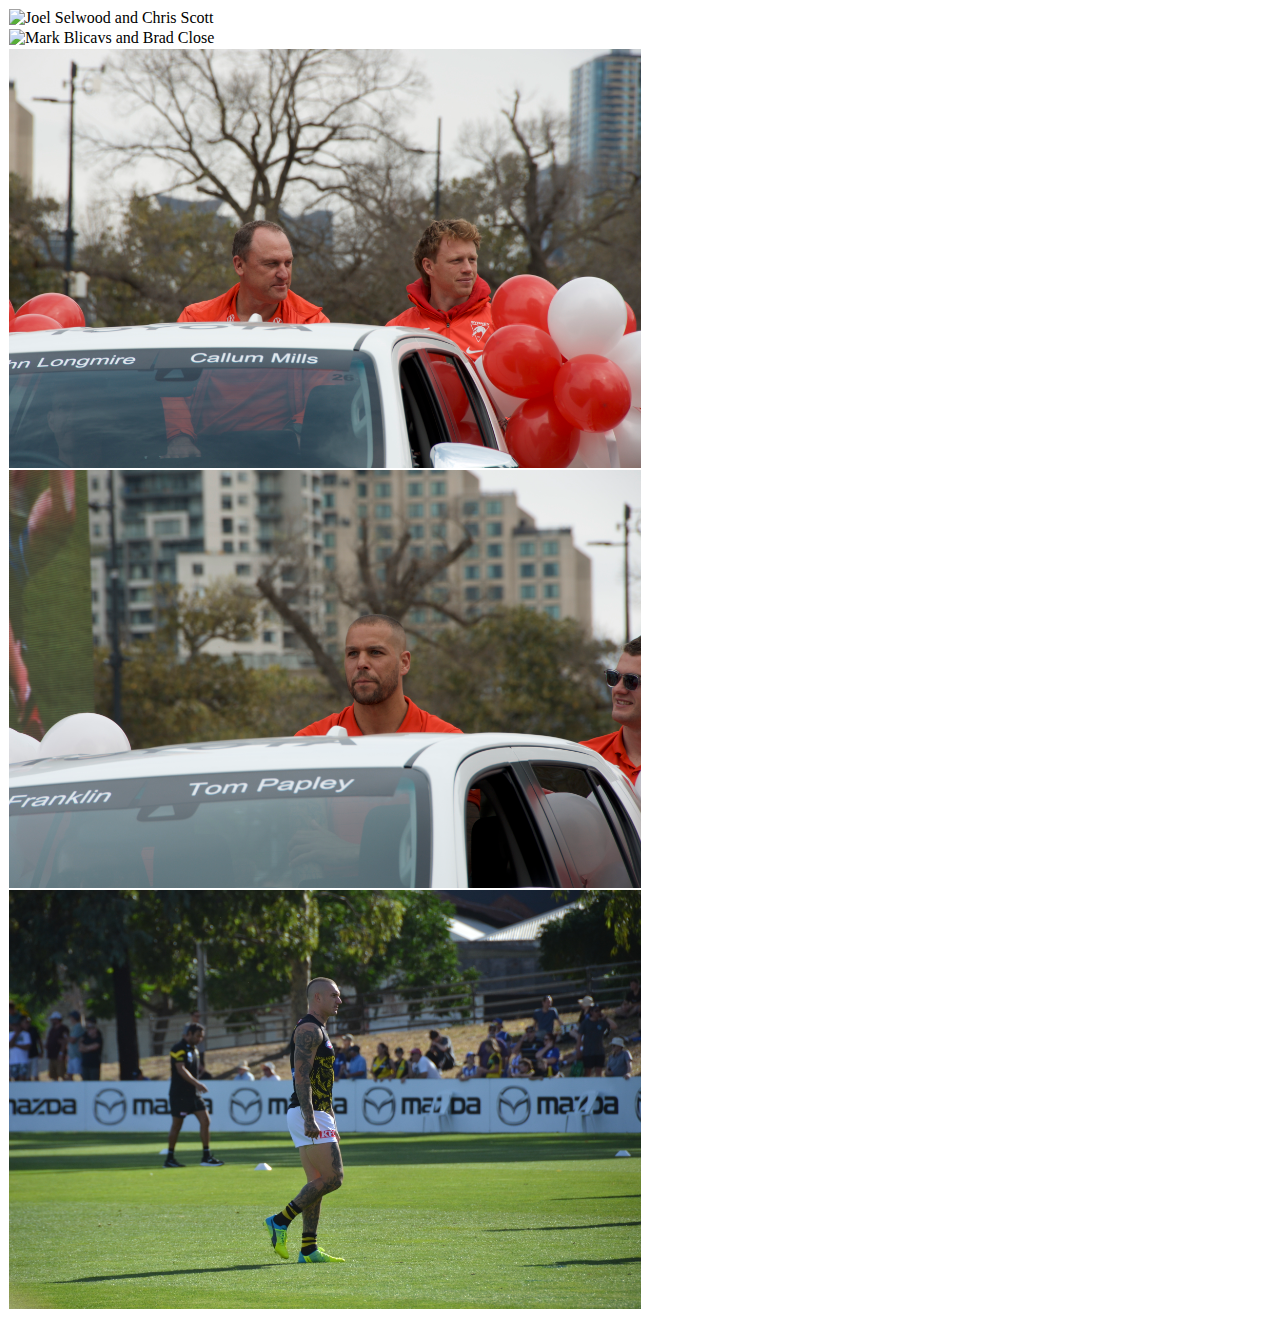
==== AFL photograhy.html @ f34a4230 "Update AFL photograhy.html" ====
<!DOCTYPE html>
    <html lang="en">
    <head>
        <meta charset="UTF-8">
        <meta http-equiv="X-UA-Compatible" content="IE=edge">
        <meta name="viewport" content="width=device-width, initial-scale=1.0">
        <title>AFL photography</title>
        <link rel="stylesheet" href="resources/AFL photography.css" />
        
        <!-- Joel Selwood and Chris Scott photo, overlay and text-->
        <style>
            .container {
  position: relative;
  width: 50%;
}

.image {
  display: block;
  width: 100%;
  height: auto;
}

.overlay {
  position: absolute;
  top: 0;
  bottom: 0;
  left: 0;
  right: 0;
  height: 100%;
  width: 100%;
  opacity: 0;
  transition: .5s ease;
  background-color: #236d7c;
}

.container:hover .overlay {
  opacity: 1;
}

.text {
  color: rgb(29, 9, 9);
  font-size: 20px;
  position: absolute;
  top: 50%;
  left: 50%;
  transform: translate(-50%, -50%);
  -ms-transform: translate(-50%, -50%);
}
</style>
</head>
<body>


<div class="container">
  <img src="pictures on website/DSC_2628.jpeg" alt="Joel Selwood and Chris Scott" class="image">
  <div class="overlay">
    <div class="text">Joel Selwood and Chris Scott at the Grand Final Parade 2022</div>
  </div>
</div>


<!-- Mark Blicavs and Brad Close photo, overlay and text-->
<style >
   .container {
  position: relative;
  width: 50%;
}

.image {
    border: 1px solid #ffffff;
  display: block;
  max-width: 100%;
  height: auto;
}

.overlay {
  position: absolute;
  top: 0;
  bottom: 0;
  left: 0;
  right: 0;
  height: auto;
  max-width: 100%;
  opacity: 0;
  transition: .5s ease;
  background-color: #f7a4a4;
}

.container:hover .overlay {
  opacity: 1;
}

.text {
  color: rgb(29, 9, 9);
  font-size: 20px;
  position: absolute;
  top: 50%;
  left: 50%;
  transform: translate(-50%, -50%);
  -ms-transform: translate(-50%, -50%);
}
</style>
</head>
<body>


<div class="container">
  <img src="pictures on website/DSC_2647.jpeg" alt="Mark Blicavs and Brad Close " class="image">
  <div class="overlay">
    <div class="text">Mark Blicavs and Brad Close at the Grand Final Parade 2022</div>
  </div>
</div>


<!-- John Longmire and Callum Mills photo, overlay and text-->
<style>
    .container {
position: relative;
width: 50%;
}

.image {
border: 1px solid #ffffff;
display: block;
width: 100%;
height: auto;
}

.overlay {
position: absolute;
top: 0;
bottom: 0;
left: 0;
right: 0;
height: 100%;
width: 100%;
opacity: 0;
transition: .5s ease;
background-color: #f7a4a4;
}

.container:hover .overlay {
opacity: 1;
}

.text {
color: rgb(29, 9, 9);
font-size: 20px;
position: absolute;
top: 50%;
left: 50%;
transform: translate(-50%, -50%);
-ms-transform: translate(-50%, -50%);
}
</style>
</head>
<body>


<div class="container">
<img src="pictures on website/DSC_2713.jpeg" alt="John Longmire and Callum Mills" class="image">
<div class="overlay">
<div class="text">John Longmire and Callum Mills at the Grand Final Parade 2022</div>
</div>
</div>


<!-- Buddy Franklin and Tom Papley photo, overlay and text-->
<style>
  .container {
position: relative;
width: 50%;
}

.image {
border: 1px solid #ffffff;
display: block;
width: 100%;
height: auto;
}

.overlay {
position: absolute;
top: 0;
bottom: 0;
left: 0;
right: 0;
height: 100%;
width: 100%;
opacity: 0;
transition: .5s ease;
background-color: #f7a4a4;
}

.container:hover .overlay {
opacity: 1;
}

.text {
color: rgb(29, 9, 9);
font-size: 20px;
position: absolute;
top: 50%;
left: 50%;
transform: translate(-50%, -50%);
-ms-transform: translate(-50%, -50%);
}
</style>
</head>
<body>


<div class="container">
<img src="pictures on website/DSC_2794.jpeg" alt="Buddy Franklin and Tom Papley" class="image">
<div class="overlay">
<div class="text">Buddy Franklin and Tom Papley at the Grand Final Parade 2022</div>
</div>
</div>


<!-- Dustin Martin photo, overlay and text-->
<style>
  .container {
position: relative;
width: 50%;
}

.image {
border: 1px solid #ffffff;
display: block;
width: 100%;
height: auto;
}

.overlay {
position: absolute;
top: 0;
bottom: 0;
left: 0;
right: 0;
height: 100%;
width: 100%;
opacity: 0;
transition: .5s ease;
background-color: #f7a4a4;
}

.container:hover .overlay {
opacity: 1;
}

.text {
color: rgb(29, 9, 9);
font-size: 20px;
position: absolute;
top: 50%;
left: 50%;
transform: translate(-50%, -50%);
-ms-transform: translate(-50%, -50%);
}
</style>
</head>
<body>


<div class="container">
<img src="pictures on website/DSC_3811.JPG" alt="Dustin Martin" class="image">
<div class="overlay">
<div class="text">Dustin Martin warming up on Arden Street Oval</div>
</div>
</div>
---- resources/AFL photography.css ----
/*
.container {
    position: relative;
    width: 50%;
}

.image {
    display: block;
    width: 100%;
    height: auto;
}

.overlay {
    position: absolute;
    top: 0;
    bottom: 0;
    left: 0;
    right: 0;
    height: 100%;
    width: 100%;
    opacity: 0;
    transition: .5s ease;
    background-color: rgb(83, 183, 56);
}

.container:hover .overlay {
    opacity: 1;
}


.text {
    color: white;
    font-size: 20px;
    position: absolute;
    top: 50%;
    left: 50%;
    transform: translate(-50%, -50%);
    -ms-transform: translate(-50%, -50%);
}



grid {
    display: grid;
    grid-template-columns: repeat(auto-fill, minmax(200px, 1fr));
    column-gap: 40px;
    align-items: start;
}


img {
    border: 1px solid #ccc;
    max-width: 75%;
    height: auto;
} 
*/
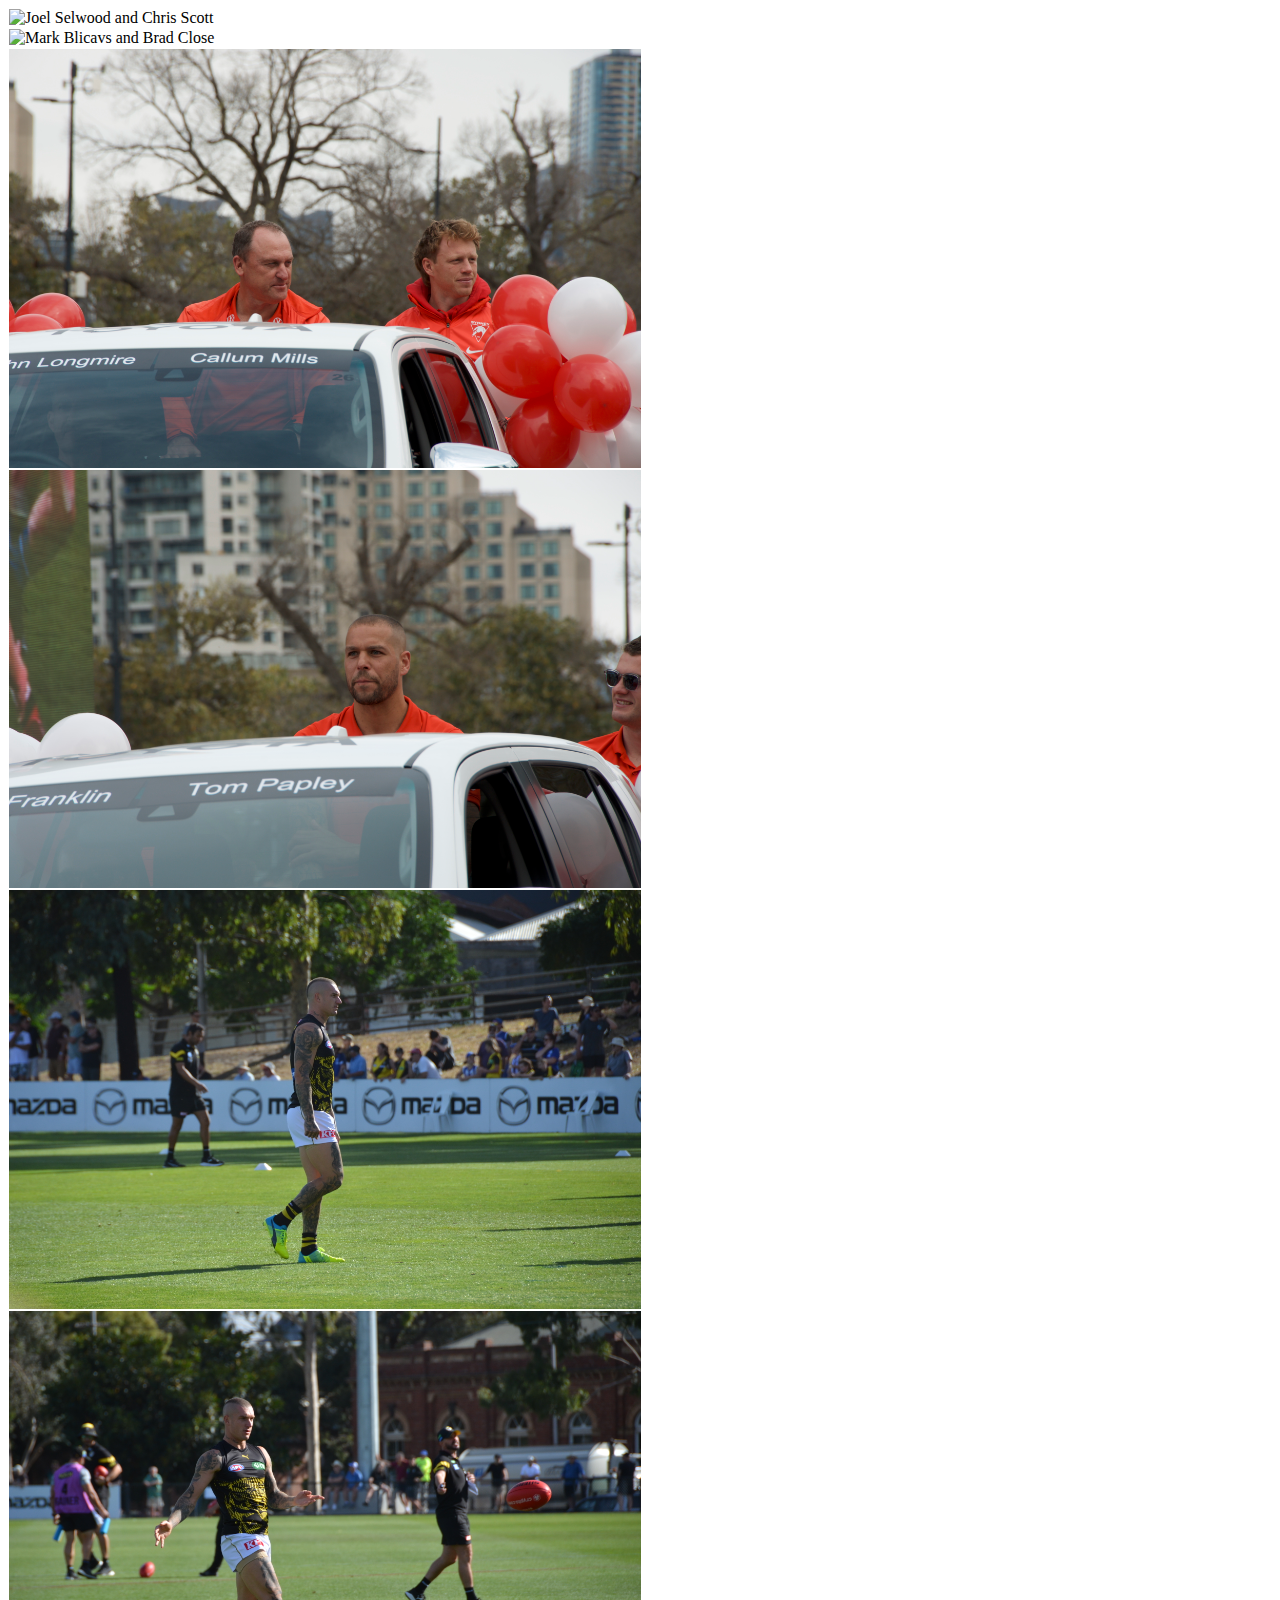
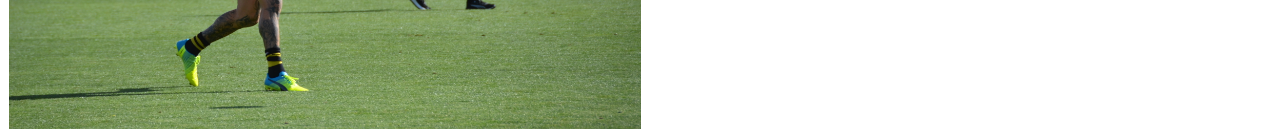
==== commit f4dbec59: "Update AFL photograhy.html" ====
--- a/AFL photograhy.html
+++ b/AFL photograhy.html
@@ -271,6 +271,58 @@
 </div>
 
 
+<!-- Dustin Martin kicking ball photo, overlay and text-->
+<style>
+  .container {
+position: relative;
+width: 50%;
+}
+
+.image {
+border: 1px solid #ffffff;
+display: block;
+width: 100%;
+height: auto;
+}
+
+.overlay {
+position: absolute;
+top: 0;
+bottom: 0;
+left: 0;
+right: 0;
+height: 100%;
+width: 100%;
+opacity: 0;
+transition: .5s ease;
+background-color: #f7a4a4;
+}
+
+.container:hover .overlay {
+opacity: 1;
+}
+
+.text {
+color: rgb(29, 9, 9);
+font-size: 20px;
+position: absolute;
+top: 50%;
+left: 50%;
+transform: translate(-50%, -50%);
+-ms-transform: translate(-50%, -50%);
+}
+</style>
+</head>
+<body>
+
+
+<div class="container">
+<img src="pictures on website/DSC_3828.JPG" alt="Dustin Martin Kicking ball" class="image">
+<div class="overlay">
+<div class="text">Dustin Martin kicking ball on Arden Street Oval</div>
+</div>
+</div>
+
 
 
 
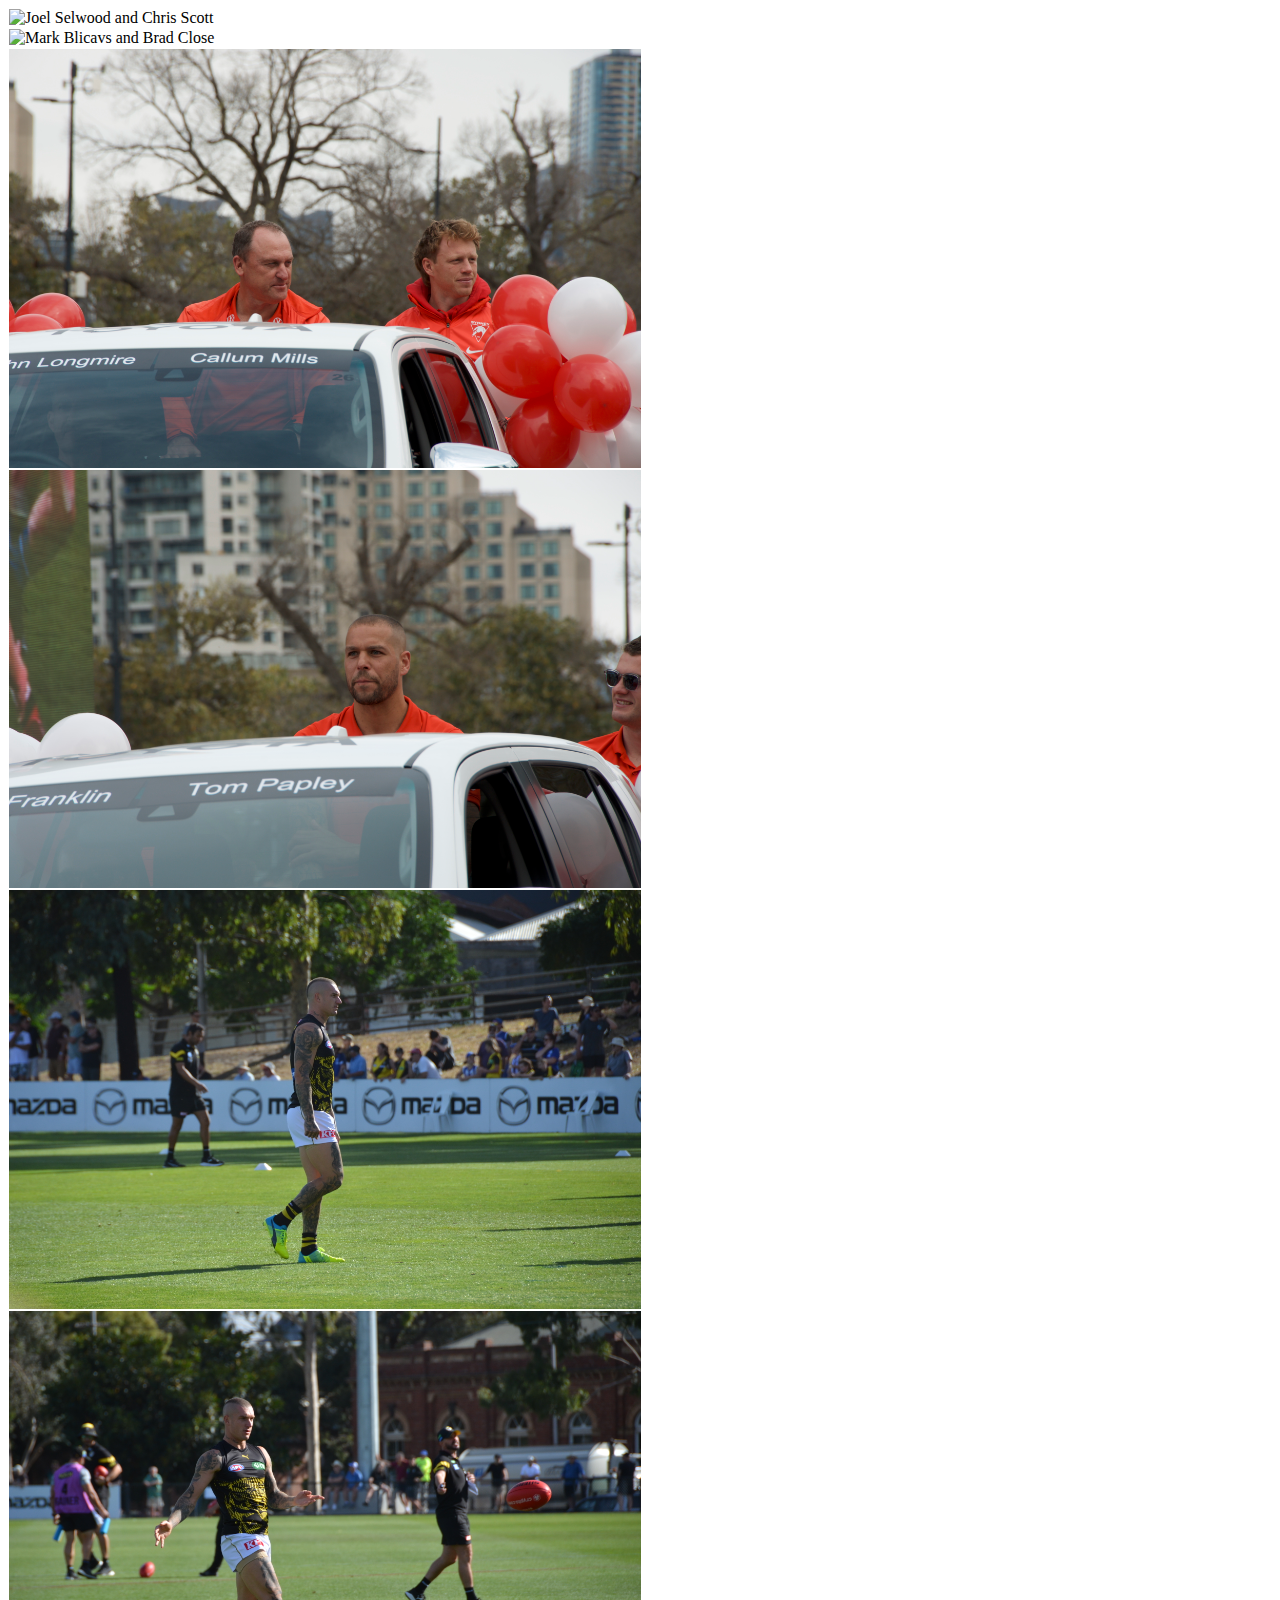
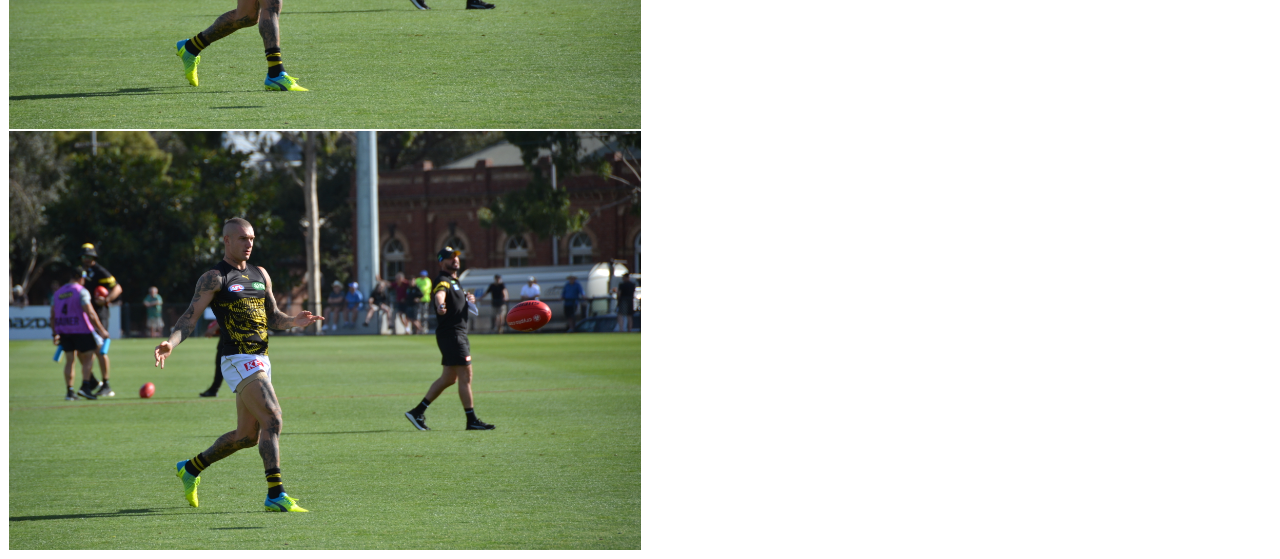
==== commit c1827293: "Update AFL photograhy.html" ====
--- a/AFL photograhy.html
+++ b/AFL photograhy.html
@@ -324,6 +324,58 @@
 </div>
 
 
+<!-- Dylan Grimes photo, overlay and text-->
+<style>
+  .container {
+position: relative;
+width: 50%;
+}
+
+.image {
+border: 1px solid #ffffff;
+display: block;
+width: 100%;
+height: auto;
+}
+
+.overlay {
+position: absolute;
+top: 0;
+bottom: 0;
+left: 0;
+right: 0;
+height: 100%;
+width: 100%;
+opacity: 0;
+transition: .5s ease;
+background-color: #f7a4a4;
+}
+
+.container:hover .overlay {
+opacity: 1;
+}
+
+.text {
+color: rgb(29, 9, 9);
+font-size: 20px;
+position: absolute;
+top: 50%;
+left: 50%;
+transform: translate(-50%, -50%);
+-ms-transform: translate(-50%, -50%);
+}
+</style>
+</head>
+<body>
+
+
+<div class="container">
+<img src="pictures on website/DSC_3828.JPG" alt="Dustin Martin Kicking ball" class="image">
+<div class="overlay">
+<div class="text">Dustin Martin kicking ball on Arden Street Oval</div>
+</div>
+</div>
+
 
 
 
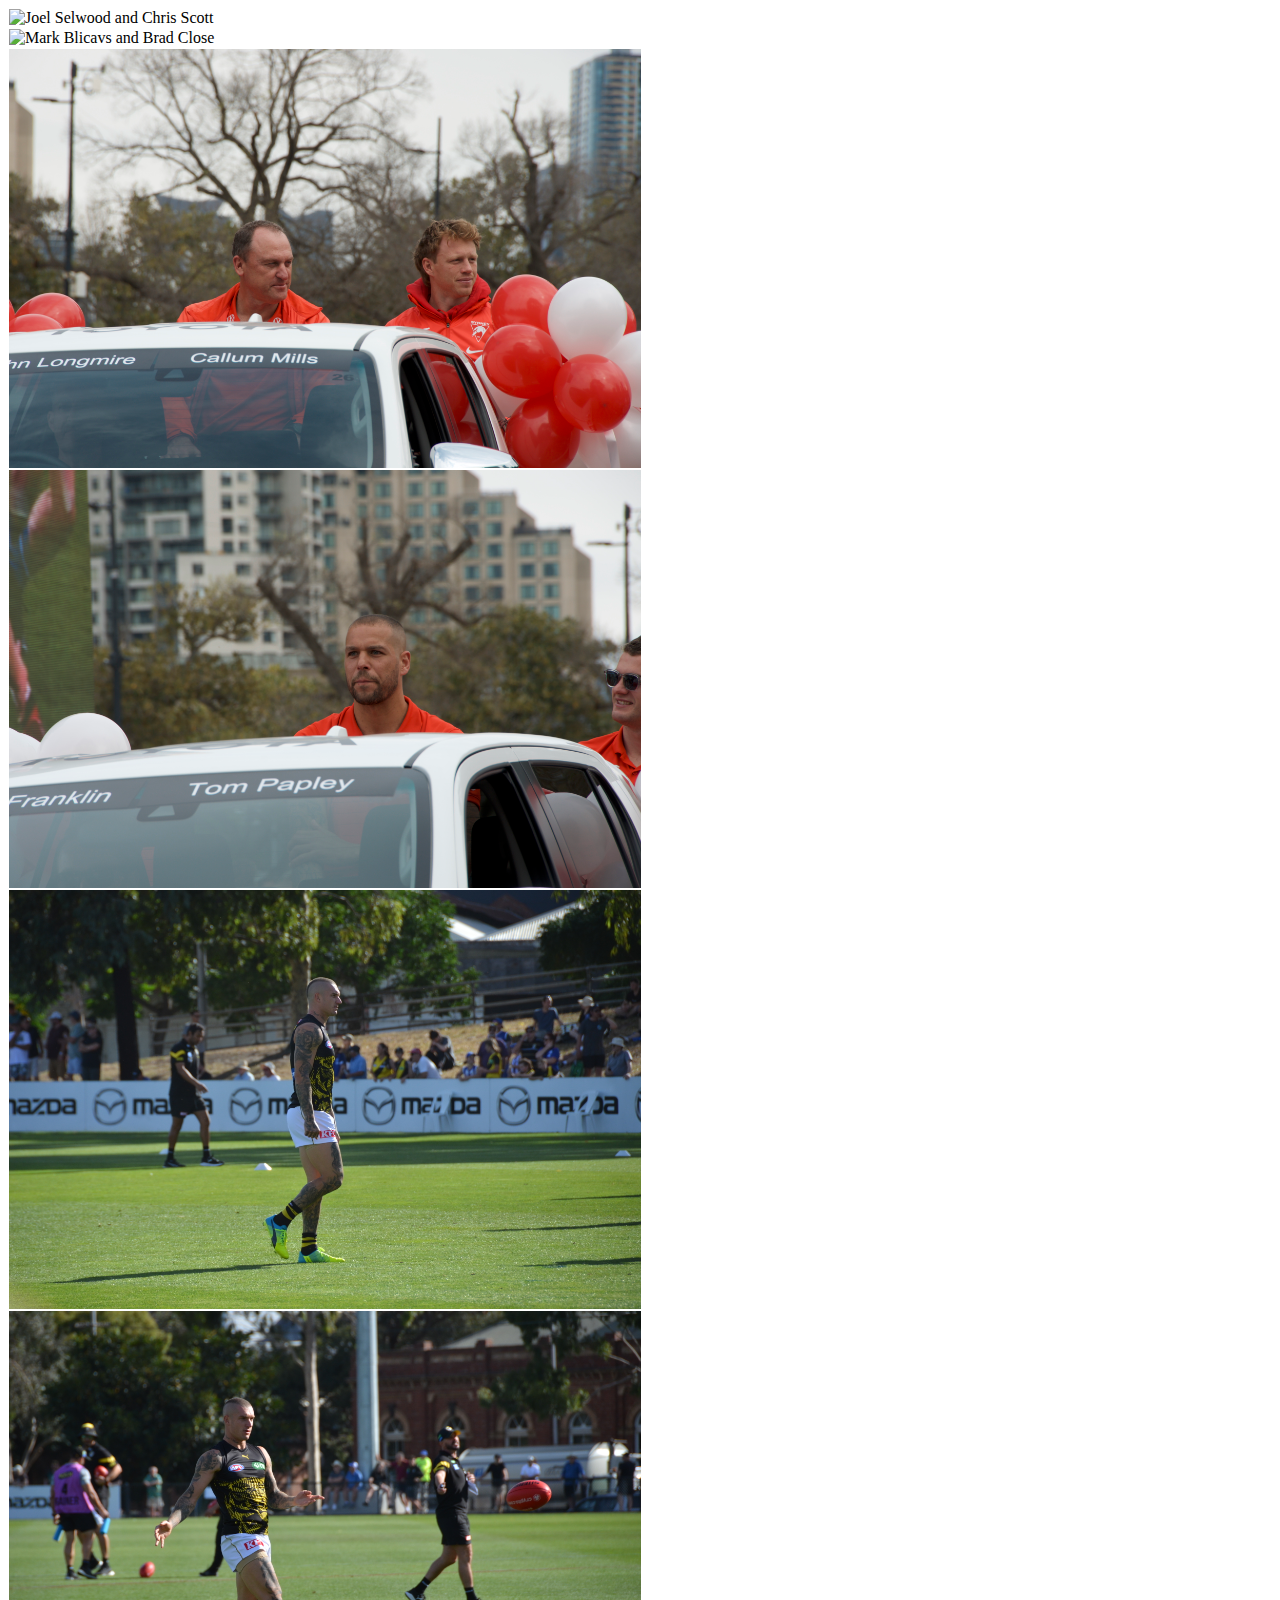
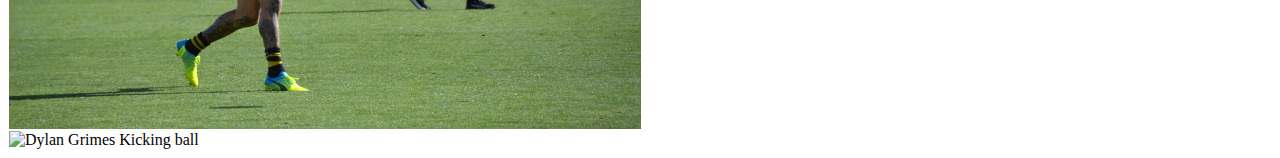
==== commit 6158648d: "Update AFL photograhy.html" ====
--- a/AFL photograhy.html
+++ b/AFL photograhy.html
@@ -370,9 +370,9 @@
 
 
 <div class="container">
-<img src="pictures on website/DSC_3828.JPG" alt="Dustin Martin Kicking ball" class="image">
+<img src="pictures on website/DSC_3832.JPG" alt="Dylan Grimes Kicking ball" class="image">
 <div class="overlay">
-<div class="text">Dustin Martin kicking ball on Arden Street Oval</div>
+<div class="text">Dylan Grimes on Arden Street Oval</div>
 </div>
 </div>
 
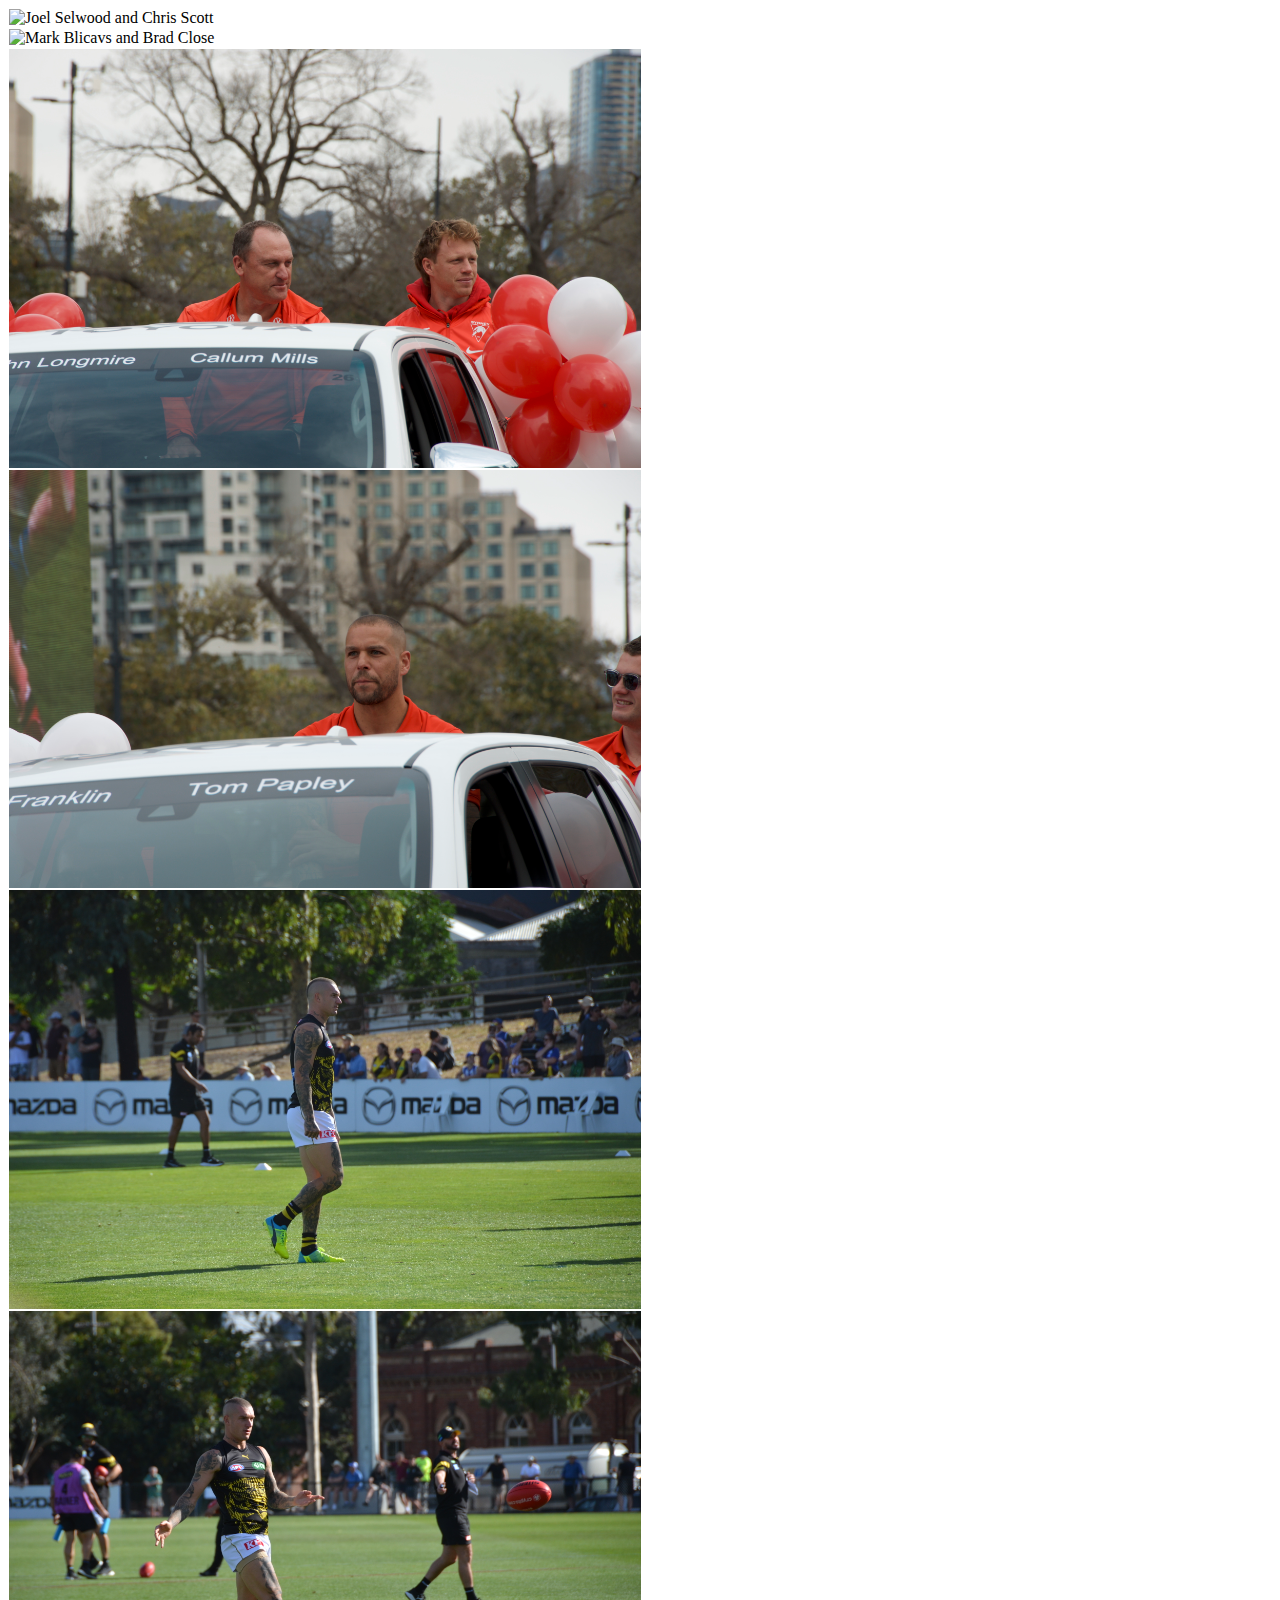
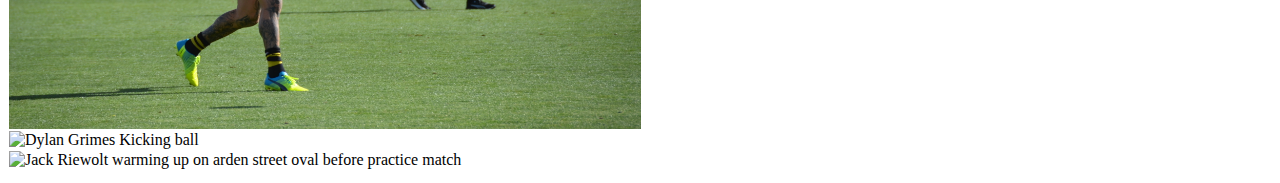
==== commit 99af9384: "Update AFL photograhy.html" ====
--- a/AFL photograhy.html
+++ b/AFL photograhy.html
@@ -378,6 +378,60 @@
 
 
 
+<!-- Jack Riwolt photo, overlay and text-->
+<style>
+  .container {
+position: relative;
+width: 50%;
+}
+
+.image {
+border: 1px solid #ffffff;
+display: block;
+width: 100%;
+height: auto;
+}
+
+.overlay {
+position: absolute;
+top: 0;
+bottom: 0;
+left: 0;
+right: 0;
+height: 100%;
+width: 100%;
+opacity: 0;
+transition: .5s ease;
+background-color: #f7a4a4;
+}
+
+.container:hover .overlay {
+opacity: 1;
+}
+
+.text {
+color: rgb(29, 9, 9);
+font-size: 20px;
+position: absolute;
+top: 50%;
+left: 50%;
+transform: translate(-50%, -50%);
+-ms-transform: translate(-50%, -50%);
+}
+</style>
+</head>
+<body>
+
+
+<div class="container">
+<img src="pictures on website/DSC_3844.JPG" alt="Jack Riewolt warming up on arden street oval before practice match" class="image">
+<div class="overlay">
+<div class="text">Jack Riewolt warming up on arden street oval before practice match</div>
+</div>
+</div>
+
+
+
 
 
 
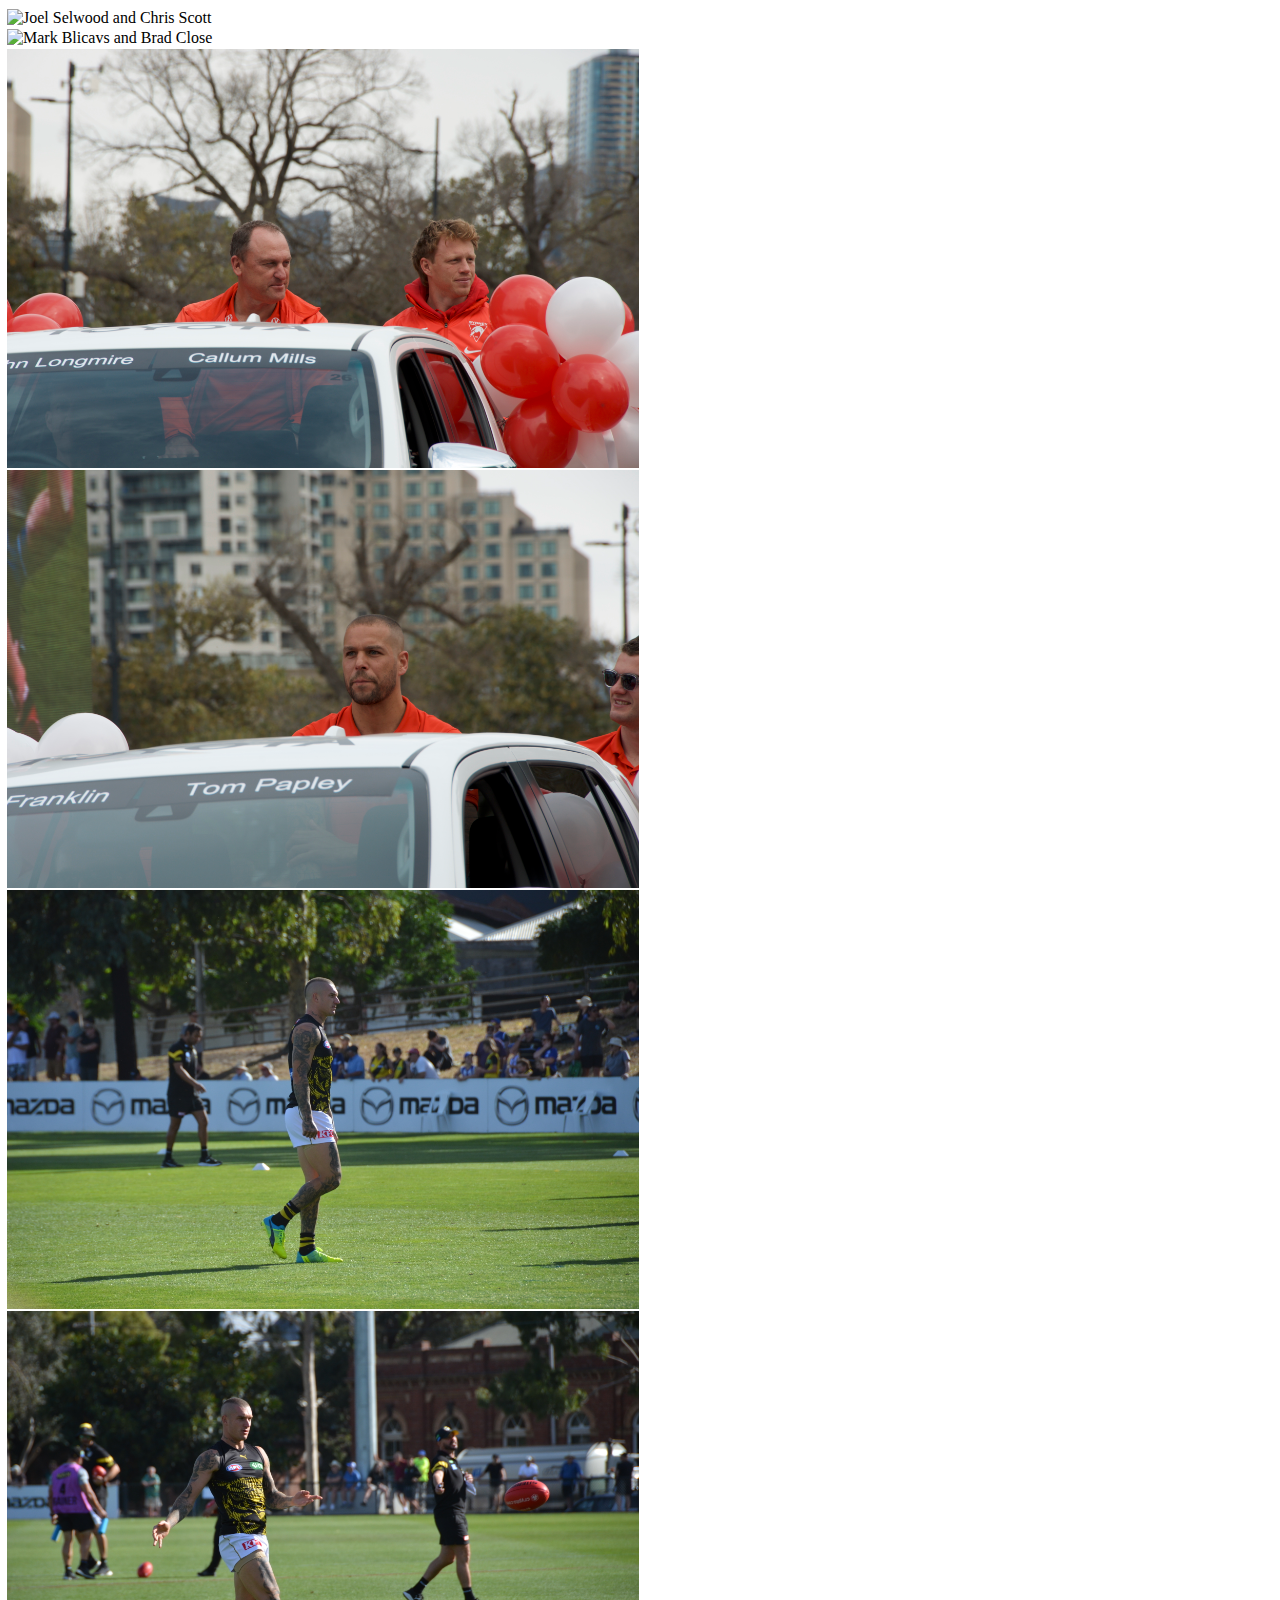
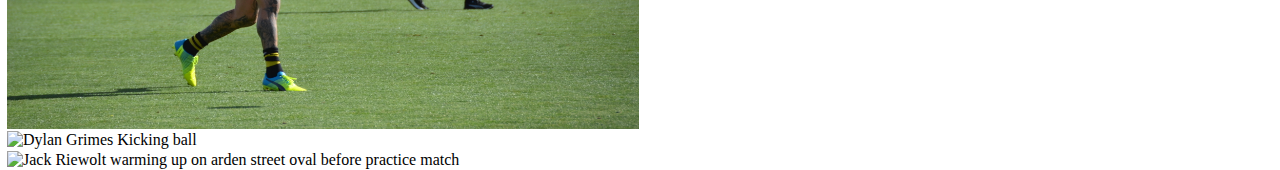
==== commit 50ae8668: "Update AFL photograhy.html" ====
--- a/AFL photograhy.html
+++ b/AFL photograhy.html
@@ -71,6 +71,7 @@
   display: block;
   max-width: 100%;
   height: auto;
+  float: right;
 }
 
 .overlay {
@@ -397,7 +398,7 @@
 top: 0;
 bottom: 0;
 left: 0;
-right: 0;
+right: 1;
 height: 100%;
 width: 100%;
 opacity: 0;
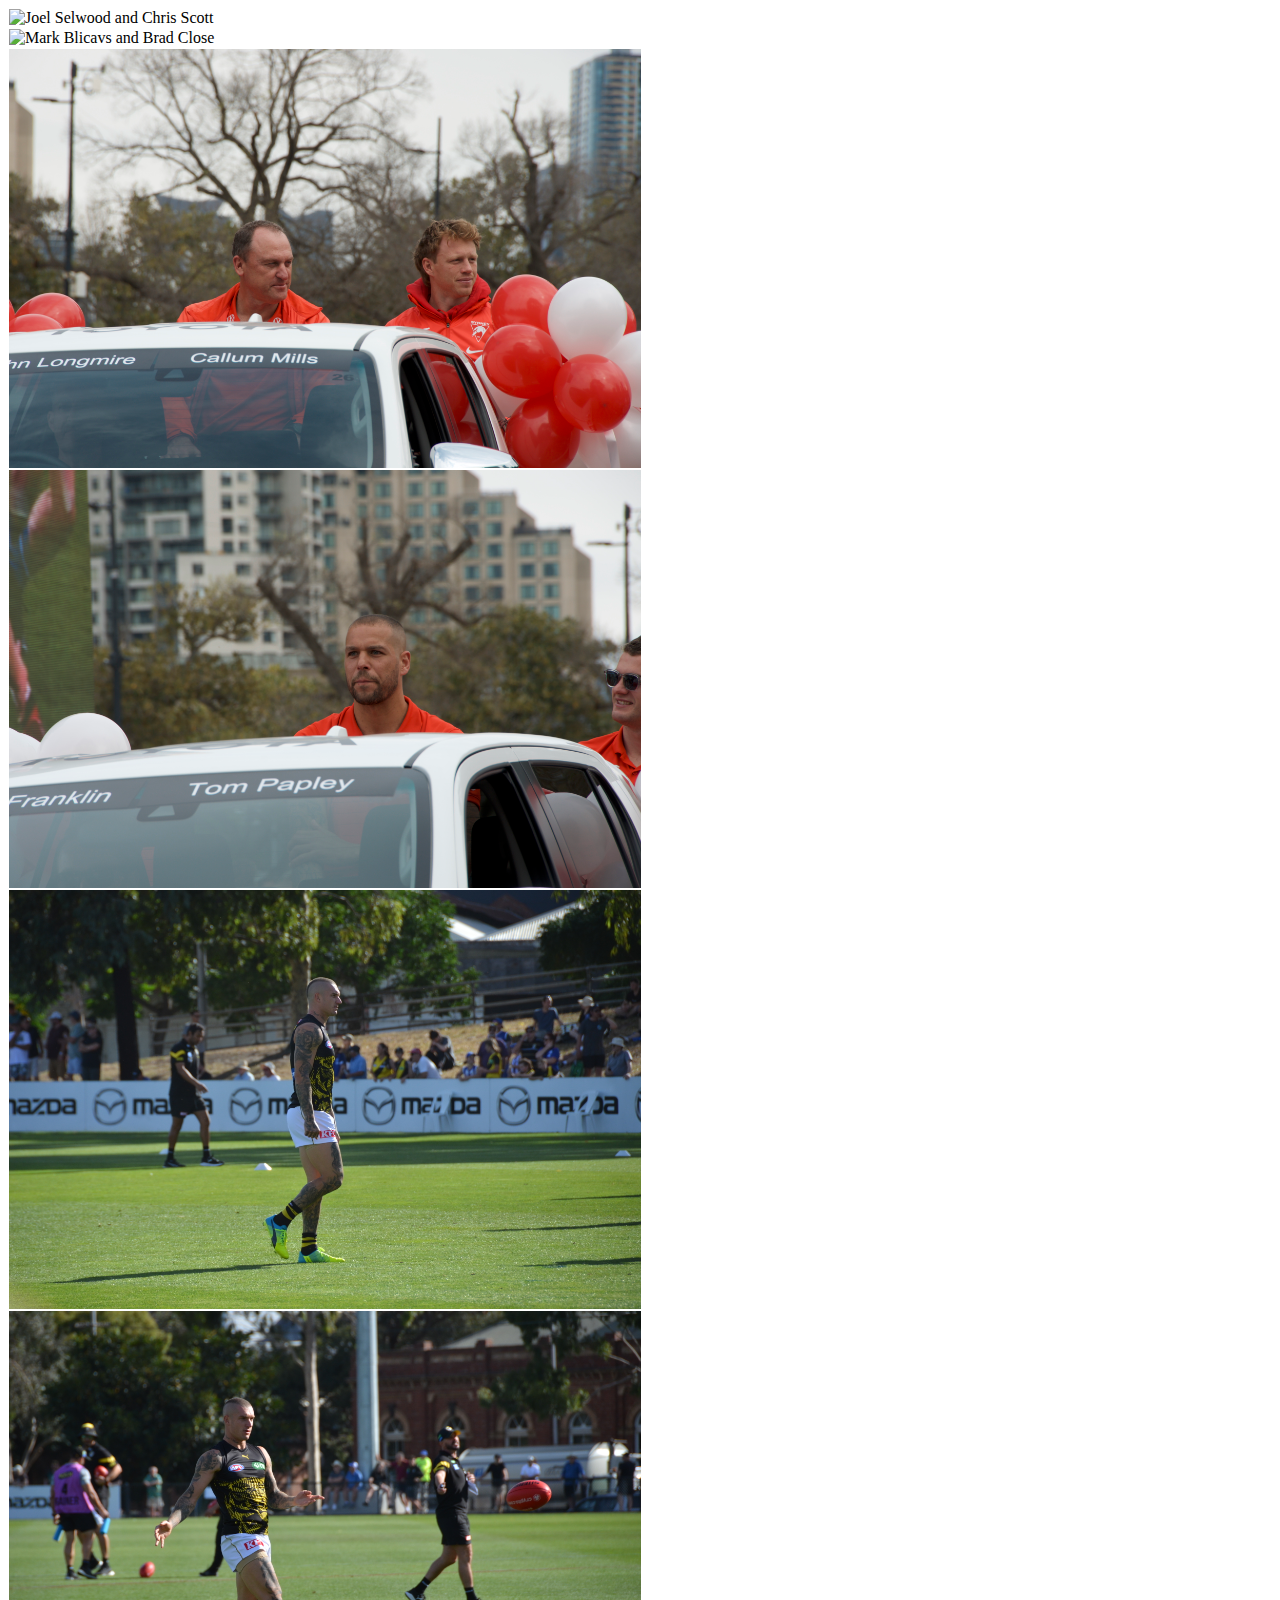
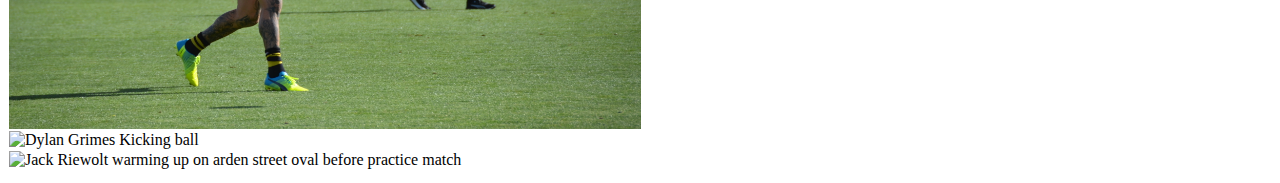
==== commit b4d8db23: "Update AFL photograhy.html" ====
--- a/AFL photograhy.html
+++ b/AFL photograhy.html
@@ -71,7 +71,6 @@
   display: block;
   max-width: 100%;
   height: auto;
-  float: right;
 }
 
 .overlay {
